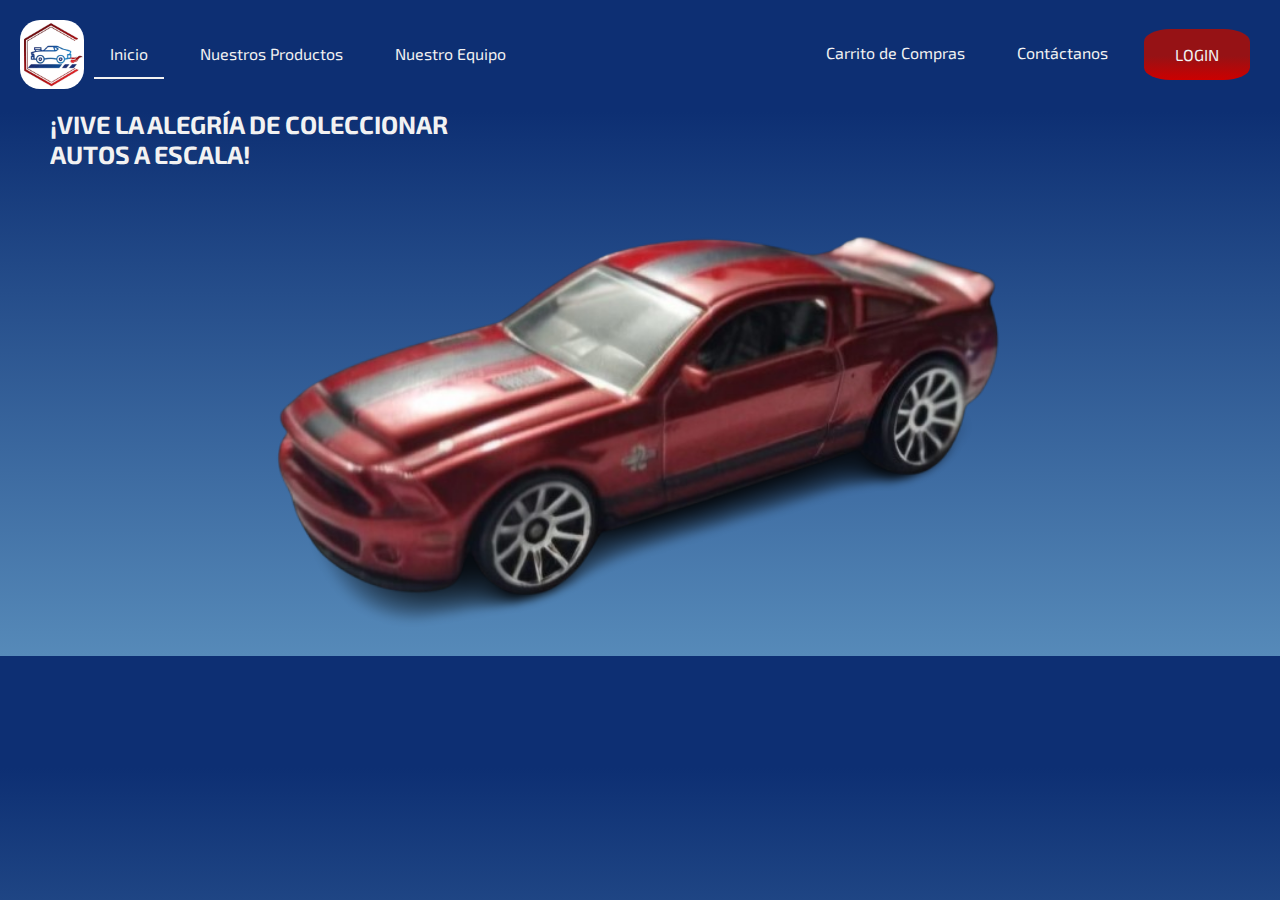
==== index.html @ e889dbc6 "[NUEVO] Inicio de creación Landing page" ====
<!DOCTYPE html>
<html lang="en">

<head>
    <meta charset="UTF-8">
    <meta name="viewport" content="width=device-width, initial-scale=1.0">

    <!-- hoja de estilos pagina principal -->

    <link rel="stylesheet" href="/styles/index.css">

    <!-- Fuente Exo 2 de Google -->

    <link rel="preconnect" href="https://fonts.googleapis.com">
    <link rel="preconnect" href="https://fonts.gstatic.com" crossorigin>
    <link href="https://fonts.googleapis.com/css2?family=Exo+2:ital,wght@0,100..900;1,100..900&display=swap"
        rel="stylesheet">





    <title> Die Cast Market </title>
</head>

<body>
    <!-- menú de navegacion -->
    <header>
        <nav class="menuNav">
            <section class="logo-menu-container">
                <img class="logo-container" src="/assets/logoMarket1.jpeg" alt="Logo Die Cast Market">
                <ul class="menu1">
                    <li class="btninicio"><a href="#">Inicio</a></li>
                    <li><a href="#">Nuestros Productos</a></li>
                    <li><a href="#">Nuestro Equipo</a></li>
                </ul>
            </section>

            <ul class="menu2">
                <li><a href="#">Carrito de Compras</a></li>
                <li><a href="#">Contáctanos</a></li>
                <li class="btnlogin"><a href="#"> LOGIN </a></li>
            </ul>
        </nav>

    </header>

    <!-- contenido principal -->

    <main>
        <section class="imagen_principal">
            <h2> ¡VIVE LA ALEGRÍA DE COLECCIONAR AUTOS A ESCALA! </h2>
            <figure class="contenedor_imagen1">
                <img class="imagenprincipal" src="/assets/mainimg.png" alt="Main Image From the market: HW Car">
            </figure>
        </section>
    </main>
</body>

</html>
---- styles/index.css ----
/* Familia de la fuente de google */
@import url("https://fonts.googleapis.com/css2?family=Exo+2:ital,wght@0,100..900;1,100..900&display=swap");



/* Variables */

:root {
    --primaryColor: #0D2F73;
    --secondaryColor: #568AB9;
    --tertiaryColor: #961215;
    --quaternaryColor: #cc0000;
    --backgroundColor: #F2F2F2;
    --textColor: #0D2F73;
    --tipography: "Exo 2", sans-serif;
}

body {
    background-image: linear-gradient(180deg, rgba(13, 47, 115, 1) 17%, rgba(86, 138, 185, 1) 100%);
}

* {
    margin: 0;
    padding: 0;
    overflow: hidden;

}

/* Menú de Navegación */
.menuNav {
    background-color: #f2f2f200;
    display: flex;
    justify-content: space-between;
    align-items: center;
    gap: 30px;
    padding: 20px;
    font-family: var(--tipography);
    font-size: 16px;

}


.logo-container {
    width: 5vw;
    height: auto;
    border-radius: 20px;
}

.menu1,
.menu2 {
    display: flex;
    list-style: none;
    padding: 0;
    margin: 0;
}

.menu1 li,
.menu2 li {
    margin: 0 10px;
}

.logo-menu-container {
    display: flex;
    align-items: center;
}

nav a {
    display: block;
    color: var(--backgroundColor);
    text-align: center;
    padding: 14px 16px;
    text-decoration: none;
}
.btninicio {
    border-bottom: 2px solid var(--backgroundColor);
}

.btnlogin {
    background: linear-gradient(180deg, rgba(150,18,21,1) 53%, rgba(204,0,0,1) 100%);
    border-radius: 25%;
    padding: 2px 15px;
}

nav a:hover {
    border-bottom: 2px solid var(--backgroundColor);
}

.btnlogin:hover {
    background: linear-gradient(180deg, rgba(86,138,185,1) 53%, rgba(242,242,242,1) 100%)
}

/* PRIMER PÁRRAFO */
.imagen_principal h2 {
    font-family: var(--tipography);
    font-size: 25px;
    color: var(--backgroundColor);
    width: 35%;
    margin-left: 50px;
}

/* Imagen Principal */

.contenedor_imagen1 {
    display: flex;
    justify-content: center;
    align-items: center;
}

.imagenprincipal {
    width: 60vw;
}
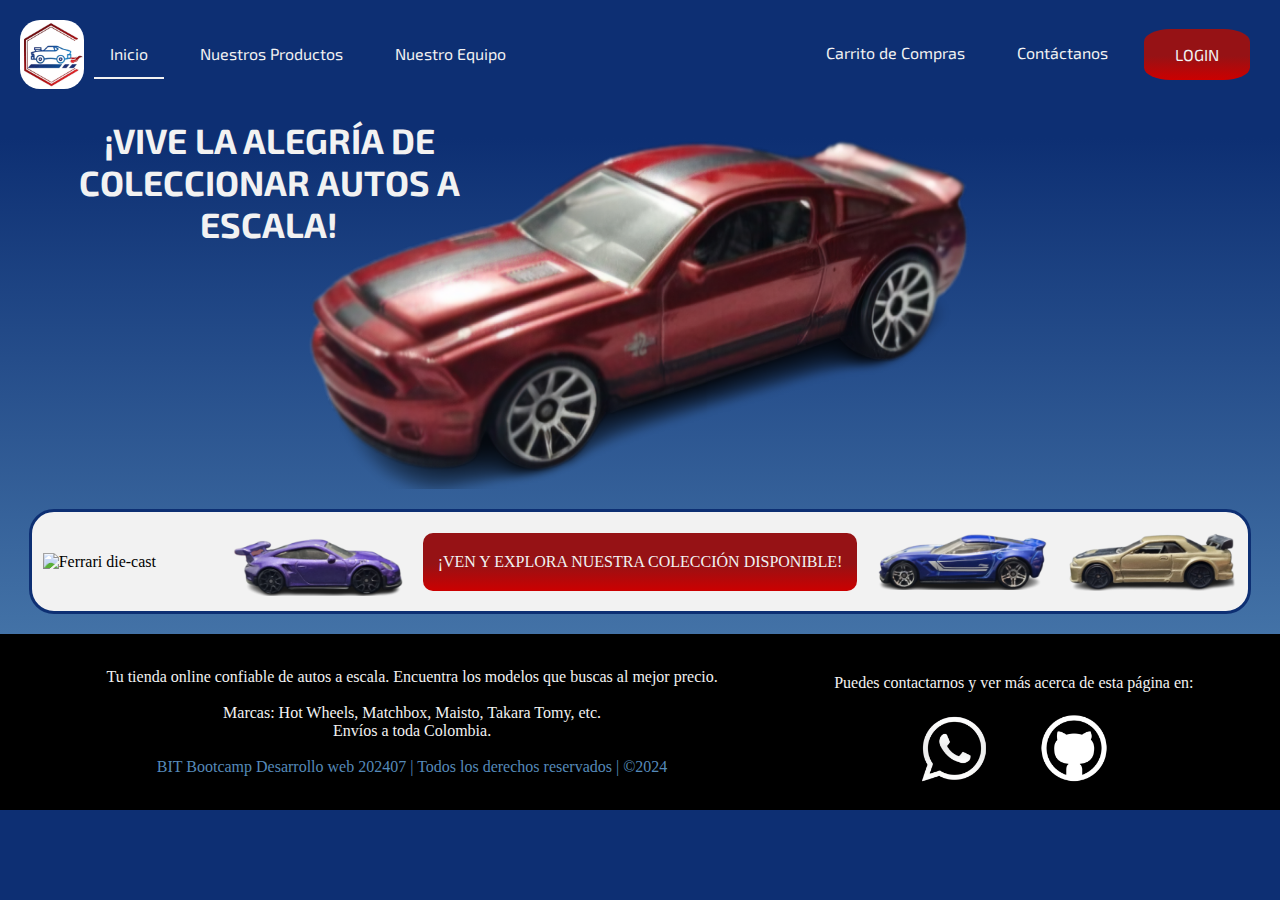
==== commit c7686b32: "[Actualización] Landing Page con todo lo visual" ====
--- a/index.html
+++ b/index.html
@@ -16,6 +16,8 @@
     <link href="https://fonts.googleapis.com/css2?family=Exo+2:ital,wght@0,100..900;1,100..900&display=swap"
         rel="stylesheet">
 
+    <!-- Fav Icon -->
+    <link rel="shortcut icon" href="/assets/logoMarket1.jpeg" type="image/x-icon">
 
 
 
@@ -30,16 +32,16 @@
             <section class="logo-menu-container">
                 <img class="logo-container" src="/assets/logoMarket1.jpeg" alt="Logo Die Cast Market">
                 <ul class="menu1">
-                    <li class="btninicio"><a href="#">Inicio</a></li>
-                    <li><a href="#">Nuestros Productos</a></li>
-                    <li><a href="#">Nuestro Equipo</a></li>
+                    <li class="btninicio"><a href="/index.html">Inicio</a></li>
+                    <li><a href="/pages/productos.html">Nuestros Productos</a></li>
+                    <li><a href="/pages/nuestroEquipo.html">Nuestro Equipo</a></li>
                 </ul>
             </section>
 
             <ul class="menu2">
                 <li><a href="#">Carrito de Compras</a></li>
-                <li><a href="#">Contáctanos</a></li>
-                <li class="btnlogin"><a href="#"> LOGIN </a></li>
+                <li><a href="/pages/contactanos.html">Contáctanos</a></li>
+                <li class="btnlogin"><a href="/pages/login.html"> LOGIN </a></li>
             </ul>
         </nav>
 
@@ -54,7 +56,41 @@
                 <img class="imagenprincipal" src="/assets/mainimg.png" alt="Main Image From the market: HW Car">
             </figure>
         </section>
+        <section class="contenedor3">
+            <figure class="car_container">
+                <img class="autosbox" src="/assets/ferraripng.png" alt="Ferrari die-cast">
+                <img class="autosbox" src="/assets/porschepng.png" alt="Porsche die-cast">
+                <a class="btnexplorar" href="#"> ¡VEN Y EXPLORA NUESTRA COLECCIÓN DISPONIBLE!</a>
+                <img class="autosbox" src="/assets/corvette.png" alt="Chevrolet Corvette die-cast"></li>
+                <img class="autosbox" src="/assets/skylinepng.png" alt="Nissan Skyline die-cast">
+            </figure>
+        </section>
     </main>
+    <footer>
+        <section class="pie-de-pagina">
+            <article class="descripcion-foot">
+                <p> Tu tienda online confiable de autos a escala. Encuentra los modelos que buscas al mejor precio.</p>
+                <br>
+                <p> Marcas: Hot Wheels, Matchbox, Maisto, Takara Tomy, etc.
+                    <br>
+                    Envíos a toda Colombia.  </p>
+                    <br>
+                <p style="color: #568AB9;"> BIT Bootcamp Desarrollo web 202407 | Todos los derechos reservados | ©2024 </p>
+            </article>
+
+            <!-- Enlaces a redes Sociales -->
+            <section class="contenedorFT2">
+                <p class="textoft2"> Puedes contactarnos y ver más acerca de esta página en: </p>
+                <figure class="logosContacto">
+                    <a target="_blank" href="https://api.whatsapp.com/send/?phone=573197390561&text&type=phone_number&app_absent=0"><img class="whatsApp-contacto"
+                            src="./assets/wp_png.png"></a>
+
+                    <a target="_blank" href="https://github.com/FabLog31/Die_Cast_Market_TF100"><img id="github"
+                            src="./assets/github_blanco.png"></a>
+                </figure>
+            </section>
+        </section>
+    </footer>
 </body>
 
 </html>--- a/styles/index.css
+++ b/styles/index.css
@@ -22,7 +22,7 @@
 * {
     margin: 0;
     padding: 0;
-    overflow: hidden;
+    overflow-x: hidden;
 
 }
 
@@ -71,12 +71,13 @@
     padding: 14px 16px;
     text-decoration: none;
 }
+
 .btninicio {
     border-bottom: 2px solid var(--backgroundColor);
 }
 
 .btnlogin {
-    background: linear-gradient(180deg, rgba(150,18,21,1) 53%, rgba(204,0,0,1) 100%);
+    background: linear-gradient(180deg, rgba(150, 18, 21, 1) 53%, rgba(204, 0, 0, 1) 100%);
     border-radius: 25%;
     padding: 2px 15px;
 }
@@ -86,16 +87,23 @@
 }
 
 .btnlogin:hover {
-    background: linear-gradient(180deg, rgba(86,138,185,1) 53%, rgba(242,242,242,1) 100%)
+    background: linear-gradient(180deg, rgba(86, 138, 185, 1) 53%, rgba(242, 242, 242, 1) 100%);
+    border: 2px solid var(--backgroundColor);
+
 }
 
 /* PRIMER PÁRRAFO */
+
 .imagen_principal h2 {
+    position: absolute;
     font-family: var(--tipography);
-    font-size: 25px;
+    text-align: center;
+    font-size: 35px;
     color: var(--backgroundColor);
     width: 35%;
-    margin-left: 50px;
+    margin-left: 45px;
+    padding-top: 10px;
+
 }
 
 /* Imagen Principal */
@@ -104,8 +112,103 @@
     display: flex;
     justify-content: center;
     align-items: center;
+    padding-top: 30px;
 }
 
 .imagenprincipal {
-    width: 60vw;
+    width: 52vw;
+}
+
+/* CUADRO INFERIOR CON LOS AUTOS Y EL BOTÓN */
+
+.contenedor3 {
+    display: flex;
+    justify-content: center;
+    align-items: center;
+}
+
+.car_container {
+    background-color: var(--backgroundColor);
+    border: 3px solid var(--primaryColor);
+    border-radius: 25px;
+    width: 95vw;
+    padding-top: 15px;
+    padding-bottom: 15px;
+    display: flex;
+    justify-content: center;
+    align-items: center;
+    gap: 20px;
+    margin: 20px 0;
+}
+
+
+.autosbox {
+    width: 170px;
+    height: auto;
+}
+
+/* Estilos para el botón */
+.btnexplorar {
+    background: linear-gradient(180deg, rgba(150, 18, 21, 1) 53%, rgba(204, 0, 0, 1) 100%);
+    color: var(--backgroundColor);
+    border-radius: 25%;
+    padding: 20px 15px;
+    text-align: center;
+    font-size: 16px;
+    text-decoration: none;
+    border-radius: 10px;
+    cursor: pointer;
+
+}
+
+/* Hover effect para el botón */
+.btnexplorar:hover {
+    background: linear-gradient(180deg, rgba(13, 47, 115, 1) 53%, rgba(86, 138, 185, 1) 100%);
+    color: var(--backgroundColor);
+    border: 2px solid var(--primaryColor);
+}
+
+/* Pie de Página */
+
+.pie-de-pagina {
+    position: relative;
+    left: 0;
+    bottom: 0;
+    width: 100vw;
+    height: auto;
+    background-color: #000000;
+    display: flex;
+    justify-content: space-evenly;
+    align-items: center;
+    padding: 20px;
+    gap: 10px;
+}
+
+.descripcion-foot {
+    color: var(--backgroundColor);
+    text-align: center;
+    font-size: 16px;
+}
+
+.contenedorFT2 {
+    display: flex;
+    flex-direction: column;
+    justify-content: center;
+    align-items: center;
+}
+
+.textoft2 {
+    color: var(--backgroundColor);
+    margin: 20px;
+}
+
+.logosContacto {
+    display: flex;
+    justify-content: center;
+    align-items: center;
+    gap: 50px;
+}
+
+.logosContacto img {
+    width: 70px;
 }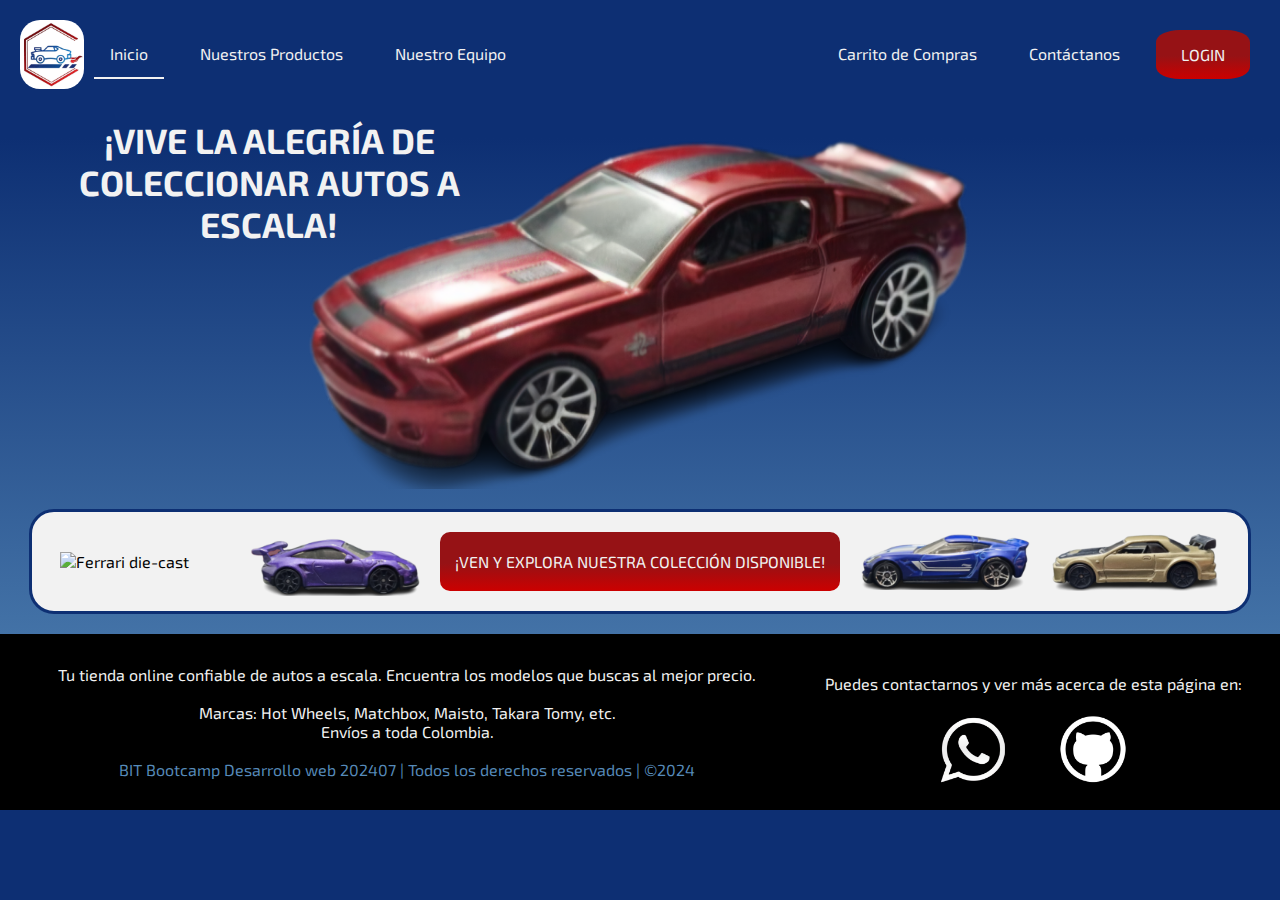
==== commit f178e001: "[Actualización] Avance páginas de die-cast" ====
--- a/index.html
+++ b/index.html
@@ -22,7 +22,7 @@
 
 
 
-    <title> Die Cast Market </title>
+    <title> Die Cast Market | Nuestros Productos </title>
 </head>
 
 <body>
@@ -41,7 +41,7 @@
             <ul class="menu2">
                 <li><a href="#">Carrito de Compras</a></li>
                 <li><a href="/pages/contactanos.html">Contáctanos</a></li>
-                <li class="btnlogin"><a href="/pages/login.html"> LOGIN </a></li>
+                <li><a class="btnlogin" href="/pages/login.html"> LOGIN </a></li>
             </ul>
         </nav>
 
@@ -60,7 +60,7 @@
             <figure class="car_container">
                 <img class="autosbox" src="/assets/ferraripng.png" alt="Ferrari die-cast">
                 <img class="autosbox" src="/assets/porschepng.png" alt="Porsche die-cast">
-                <a class="btnexplorar" href="#"> ¡VEN Y EXPLORA NUESTRA COLECCIÓN DISPONIBLE!</a>
+                <a class="btnexplorar" href="/pages/productos.html"> ¡VEN Y EXPLORA NUESTRA COLECCIÓN DISPONIBLE!</a>
                 <img class="autosbox" src="/assets/corvette.png" alt="Chevrolet Corvette die-cast"></li>
                 <img class="autosbox" src="/assets/skylinepng.png" alt="Nissan Skyline die-cast">
             </figure>
@@ -73,17 +73,20 @@
                 <br>
                 <p> Marcas: Hot Wheels, Matchbox, Maisto, Takara Tomy, etc.
                     <br>
-                    Envíos a toda Colombia.  </p>
-                    <br>
-                <p style="color: #568AB9;"> BIT Bootcamp Desarrollo web 202407 | Todos los derechos reservados | ©2024 </p>
+                    Envíos a toda Colombia.
+                </p>
+                <br>
+                <p style="color: #568AB9;"> BIT Bootcamp Desarrollo web 202407 | Todos los derechos reservados | ©2024
+                </p>
             </article>
 
             <!-- Enlaces a redes Sociales -->
             <section class="contenedorFT2">
                 <p class="textoft2"> Puedes contactarnos y ver más acerca de esta página en: </p>
                 <figure class="logosContacto">
-                    <a target="_blank" href="https://api.whatsapp.com/send/?phone=573197390561&text&type=phone_number&app_absent=0"><img class="whatsApp-contacto"
-                            src="./assets/wp_png.png"></a>
+                    <a target="_blank"
+                        href="https://api.whatsapp.com/send/?phone=573197390561&text&type=phone_number&app_absent=0"><img
+                            class="whatsApp-contacto" src="./assets/wp_png.png"></a>
 
                     <a target="_blank" href="https://github.com/FabLog31/Die_Cast_Market_TF100"><img id="github"
                             src="./assets/github_blanco.png"></a>
--- a/styles/index.css
+++ b/styles/index.css
@@ -17,6 +17,7 @@
 
 body {
     background-image: linear-gradient(180deg, rgba(13, 47, 115, 1) 17%, rgba(86, 138, 185, 1) 100%);
+    font-family: var(--tipography);
 }
 
 * {
@@ -79,7 +80,7 @@
 .btnlogin {
     background: linear-gradient(180deg, rgba(150, 18, 21, 1) 53%, rgba(204, 0, 0, 1) 100%);
     border-radius: 25%;
-    padding: 2px 15px;
+    padding: 15px 25px;
 }
 
 nav a:hover {
@@ -96,14 +97,12 @@
 
 .imagen_principal h2 {
     position: absolute;
-    font-family: var(--tipography);
     text-align: center;
     font-size: 35px;
     color: var(--backgroundColor);
     width: 35%;
     margin-left: 45px;
     padding-top: 10px;
-
 }
 
 /* Imagen Principal */
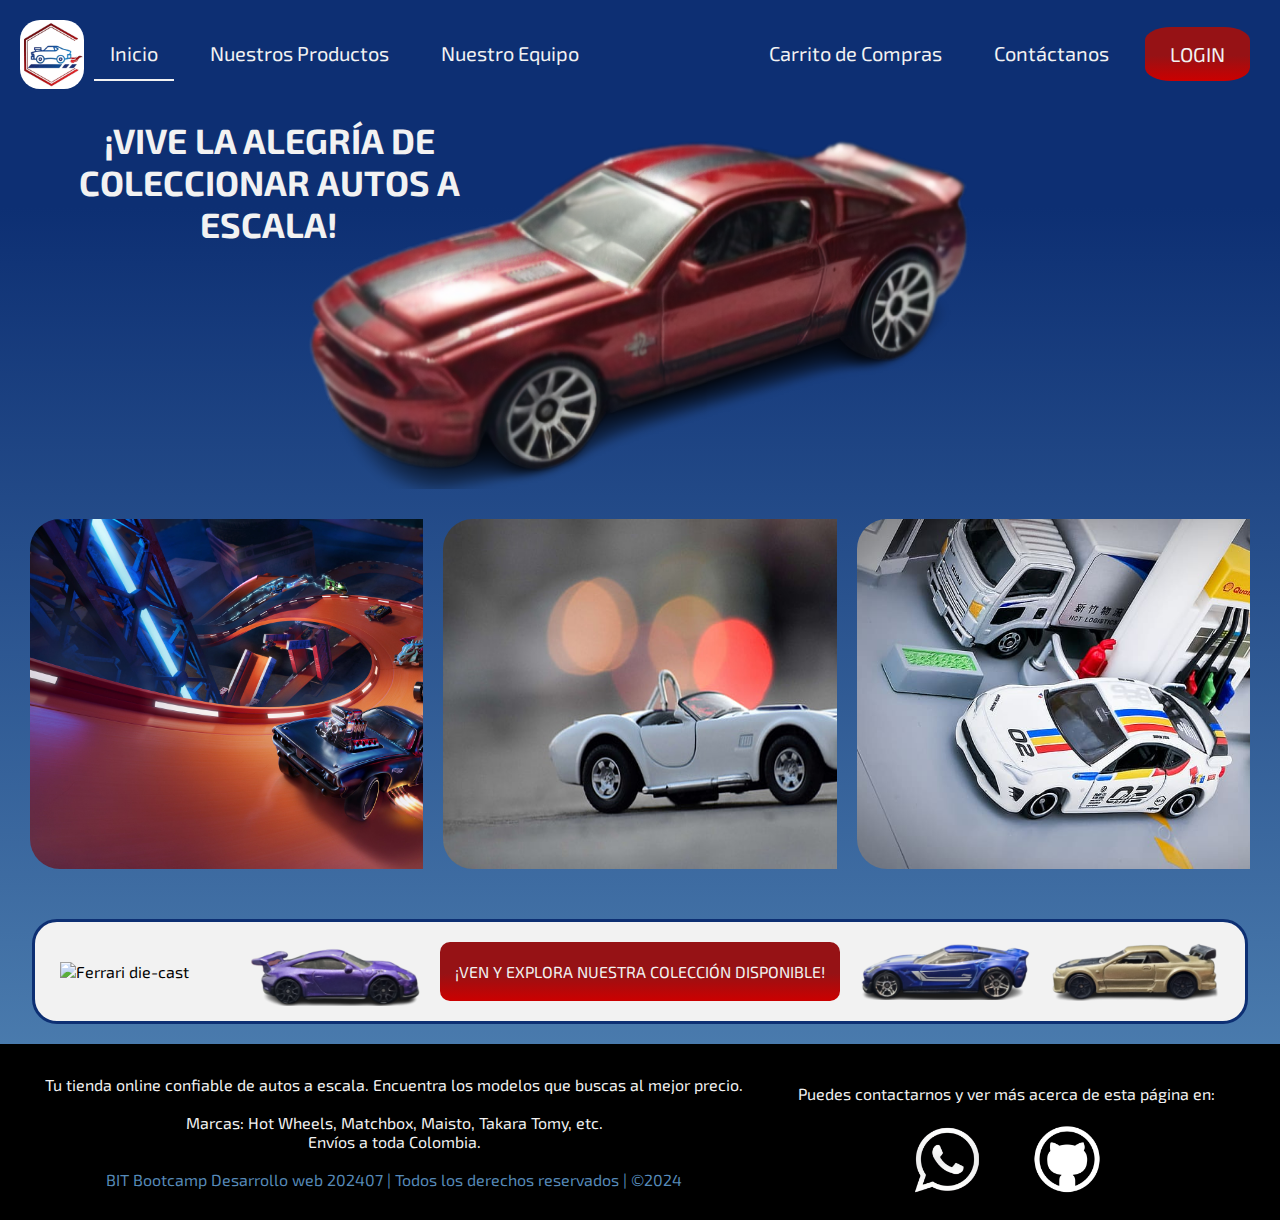
==== commit 9c613e0a: "[ACTUALIZACIÓN] Casi terminación de la página de productos y adición descripciones en la landing pag" ====
--- a/index.html
+++ b/index.html
@@ -56,6 +56,54 @@
                 <img class="imagenprincipal" src="/assets/mainimg.png" alt="Main Image From the market: HW Car">
             </figure>
         </section>
+
+         <!-- Cajas con descripciones -->
+
+         <section class="cajasHover">
+            <div class="contDescripcion">
+                <figure class="box">
+                    <img src="/assets/hw1.jpg" alt="Primer cuadro de descipción con imagen de hot Wheels">
+                    <article class="capa1">
+                        <h4> TU COLECCIÓN, NUESTRA PASIÓN </h4>
+
+                        <P> En Die-Cast Market, somos fanáticos de los autos a escala. Descubre una amplia variedad de
+                            modelos, desde clásicos atemporales hasta últimos lanzamientos. ¡Amplía tu colección y
+                            revive la emoción de la conducción! </P>
+
+                    </article>
+                </figure>
+            </div>
+            <br>
+            <div class="contDescripcion">
+                <figure class="box">
+                    <img src="/assets/shelby1.jpg" alt="Primer cuadro de descipción con imagen de hot Wheels">
+                    <article class="capa1">
+                        <h4> CALIDAD GARANTIZADA </h4>
+
+                        <P> Todos nuestros productos son seleccionados cuidadosamente para garantizar la máxima calidad
+                            y detalle. </P>
+
+                    </article>
+                </figure>
+            </div>
+            <br>
+            <div class="contDescripcion">
+                <figure class="box">
+                    <img src="/assets/tt1.jpg" alt="Primer cuadro de descipción con imagen de hot Wheels">
+                    <article class="capa1">
+                        <h4> TU TIENDA DE CONFIANZA PARA COLECCIONISTAS </h4>
+
+                        <P> En Die-Cast Market encontrarás todo lo que necesitas para comenzar y mantener tu colección.
+                            Descubre la mejor selección de autos a escala y disfruta de una experiencia de compra única.
+                        </P>
+
+                    </article>
+                </figure>
+            </div>
+        </section>
+
+        <!-- Contenedor de los autos y el botón -->
+
         <section class="contenedor3">
             <figure class="car_container">
                 <img class="autosbox" src="/assets/ferraripng.png" alt="Ferrari die-cast">
@@ -65,7 +113,10 @@
                 <img class="autosbox" src="/assets/skylinepng.png" alt="Nissan Skyline die-cast">
             </figure>
         </section>
+
     </main>
+
+    <!-- Pie de Página -->
     <footer>
         <section class="pie-de-pagina">
             <article class="descripcion-foot">
--- a/styles/index.css
+++ b/styles/index.css
@@ -24,6 +24,7 @@
     margin: 0;
     padding: 0;
     overflow-x: hidden;
+    box-sizing: border-box;
 
 }
 
@@ -36,7 +37,7 @@
     gap: 30px;
     padding: 20px;
     font-family: var(--tipography);
-    font-size: 16px;
+    font-size: 20px;
 
 }
 
@@ -160,12 +161,88 @@
 
 }
 
-/* Hover effect para el botón */
 .btnexplorar:hover {
     background: linear-gradient(180deg, rgba(13, 47, 115, 1) 53%, rgba(86, 138, 185, 1) 100%);
     color: var(--backgroundColor);
     border: 2px solid var(--primaryColor);
 }
+
+/* CAJAS DE HOVER */ 
+
+
+.cajasHover {
+    margin: 30px;
+    display: flex;
+    justify-content: center;
+    align-items: center;
+    gap:10px
+    
+}
+
+.contDescripción {
+    width: 100vw;
+    height: 100vh;
+    display: flex;
+    justify-content: center;
+    align-items: center;
+
+}
+
+.contDescripcion .box {
+    position: relative;
+    width: 570px;
+    height: 350px;
+    overflow: hidden;
+    border-radius: 30px;
+    cursor: pointer;
+}
+
+.contDescripcion .box img {
+    width: 100%;
+    height: 100%;
+    transition: all 500ms ease-out;
+}
+
+.contDescripcion .box .capa1 {
+    position: absolute;
+    top: 0;
+    width: 100%;
+    height: 100%;
+    background: #f2f2f2d2;
+    border-radius: 10px;
+    transition: all 500ms ease-out;
+    opacity: 0;
+    visibility: hidden;
+    text-align: center;
+}
+
+.contDescripcion .box:hover > .capa1 {
+    opacity: 1;
+    visibility: visible;
+}
+.contDescripcion .box:hover:hover > .capa1 h4 {
+    margin-top: 70px;
+    margin-bottom: 15px;
+}
+
+.contDescripcion .box .capa1 h4{
+    color: var(--tertiaryColor);
+    font-size: 25px;
+    font-weight: 400px;
+    margin-bottom: 120px;
+    transition: all 500ms ease-out;
+    margin-top: 50px;
+}
+
+.contDescripcion .box .capa1 p {
+    color: var(--primaryColor);
+    font-size: 17px;
+    line-height: 1.5;
+    width: 100%;
+    max-width: 320px;
+    margin: auto;
+}
+
 
 /* Pie de Página */
 
@@ -210,4 +287,212 @@
 
 .logosContacto img {
     width: 70px;
+}
+
+@media screen and (min-width: 768px) and (max-width: 1024px) {
+    body {
+        background-image: linear-gradient(180deg, rgba(13, 47, 115, 1) 17%, rgba(86, 138, 185, 1) 100%);
+        font-family: var(--tipography);
+
+    }
+
+    * {
+        margin: 0;
+        padding: 0;
+        overflow-x: hidden;
+
+    }
+
+    /* Menú de Navegación */
+    .menuNav {
+        background-color: #f2f2f200;
+        display: flex;
+        justify-content: space-between;
+        align-items: center;
+        gap: 30px;
+        padding: 20px;
+        font-family: var(--tipography);
+        font-size: 16px;
+
+    }
+
+
+    .logo-container {
+        width: 5vw;
+        height: auto;
+        border-radius: 20px;
+    }
+
+    .menu1,
+    .menu2 {
+        display: flex;
+        list-style: none;
+        padding: 0;
+        margin: 0;
+    }
+
+    .menu1 li,
+    .menu2 li {
+        margin: 0 10px;
+    }
+
+    .logo-menu-container {
+        display: flex;
+        align-items: center;
+    }
+
+    nav a {
+        display: block;
+        color: var(--backgroundColor);
+        text-align: center;
+        padding: 14px 16px;
+        text-decoration: none;
+    }
+
+    .btninicio {
+        border-bottom: 2px solid var(--backgroundColor);
+    }
+
+    .btnlogin {
+        background: linear-gradient(180deg, rgba(150, 18, 21, 1) 53%, rgba(204, 0, 0, 1) 100%);
+        border-radius: 25%;
+        padding: 15px 25px;
+    }
+
+    nav a:hover {
+        border-bottom: 2px solid var(--backgroundColor);
+    }
+
+    .btnlogin:hover {
+        background: linear-gradient(180deg, rgba(86, 138, 185, 1) 53%, rgba(242, 242, 242, 1) 100%);
+        border: 2px solid var(--backgroundColor);
+
+    }
+
+    /* PRIMER PÁRRAFO */
+    .imagen_principal {
+        display: flex;
+        flex-direction: column;
+        justify-content: center;
+        align-items: center;
+
+    }
+
+    .imagen_principal h2 {
+        position: unset;
+        text-align: center;
+        font-size: 35px;
+        color: var(--backgroundColor);
+        width: 35%;
+        margin-left: 45px;
+        padding-top: 10px;
+    }
+
+    /* Imagen Principal */
+
+    .contenedor_imagen1 {
+        display: flex;
+        justify-content: center;
+        align-items: center;
+        padding-top: 30px;
+    }
+
+    .imagenprincipal {
+        width: 70vw;
+    }
+
+    /* CUADRO INFERIOR CON LOS AUTOS Y EL BOTÓN */
+
+    .contenedor3 {
+        display: flex;
+        justify-content: center;
+        align-items: center;
+    }
+
+    .car_container {
+        background-color: var(--backgroundColor);
+        border: 3px solid var(--primaryColor);
+        border-radius: 25px;
+        width: 95vw;
+        padding-top: 15px;
+        padding-bottom: 15px;
+        display: flex;
+
+        justify-content: center;
+        align-items: center;
+        gap: 20px;
+        margin: 20px 0;
+    }
+
+
+    .autosbox {
+        width: 170px;
+        height: auto;
+    }
+
+    /* Estilos para el botón */
+    .btnexplorar {
+        background: linear-gradient(180deg, rgba(150, 18, 21, 1) 53%, rgba(204, 0, 0, 1) 100%);
+        color: var(--backgroundColor);
+        border-radius: 25%;
+        padding: 20px 15px;
+        text-align: center;
+        font-size: 16px;
+        text-decoration: none;
+        border-radius: 10px;
+        cursor: pointer;
+
+    }
+
+    /* Hover effect para el botón */
+    .btnexplorar:hover {
+        background: linear-gradient(180deg, rgba(13, 47, 115, 1) 53%, rgba(86, 138, 185, 1) 100%);
+        color: var(--backgroundColor);
+        border: 2px solid var(--primaryColor);
+    }
+
+    /* Pie de Página */
+
+    .pie-de-pagina {
+        position: relative;
+        left: 0;
+        bottom: 0;
+        width: 100vw;
+        height: auto;
+        background-color: #000000;
+        display: flex;
+        justify-content: space-evenly;
+        align-items: center;
+        padding: 20px;
+        gap: 10px;
+    }
+
+    .descripcion-foot {
+        color: var(--backgroundColor);
+        text-align: center;
+        font-size: 16px;
+    }
+
+    .contenedorFT2 {
+        display: flex;
+        flex-direction: column;
+        justify-content: center;
+        align-items: center;
+    }
+
+    .textoft2 {
+        color: var(--backgroundColor);
+        margin: 20px;
+    }
+
+    .logosContacto {
+        display: flex;
+        justify-content: center;
+        align-items: center;
+        gap: 50px;
+    }
+
+    .logosContacto img {
+        width: 70px;
+    }
 }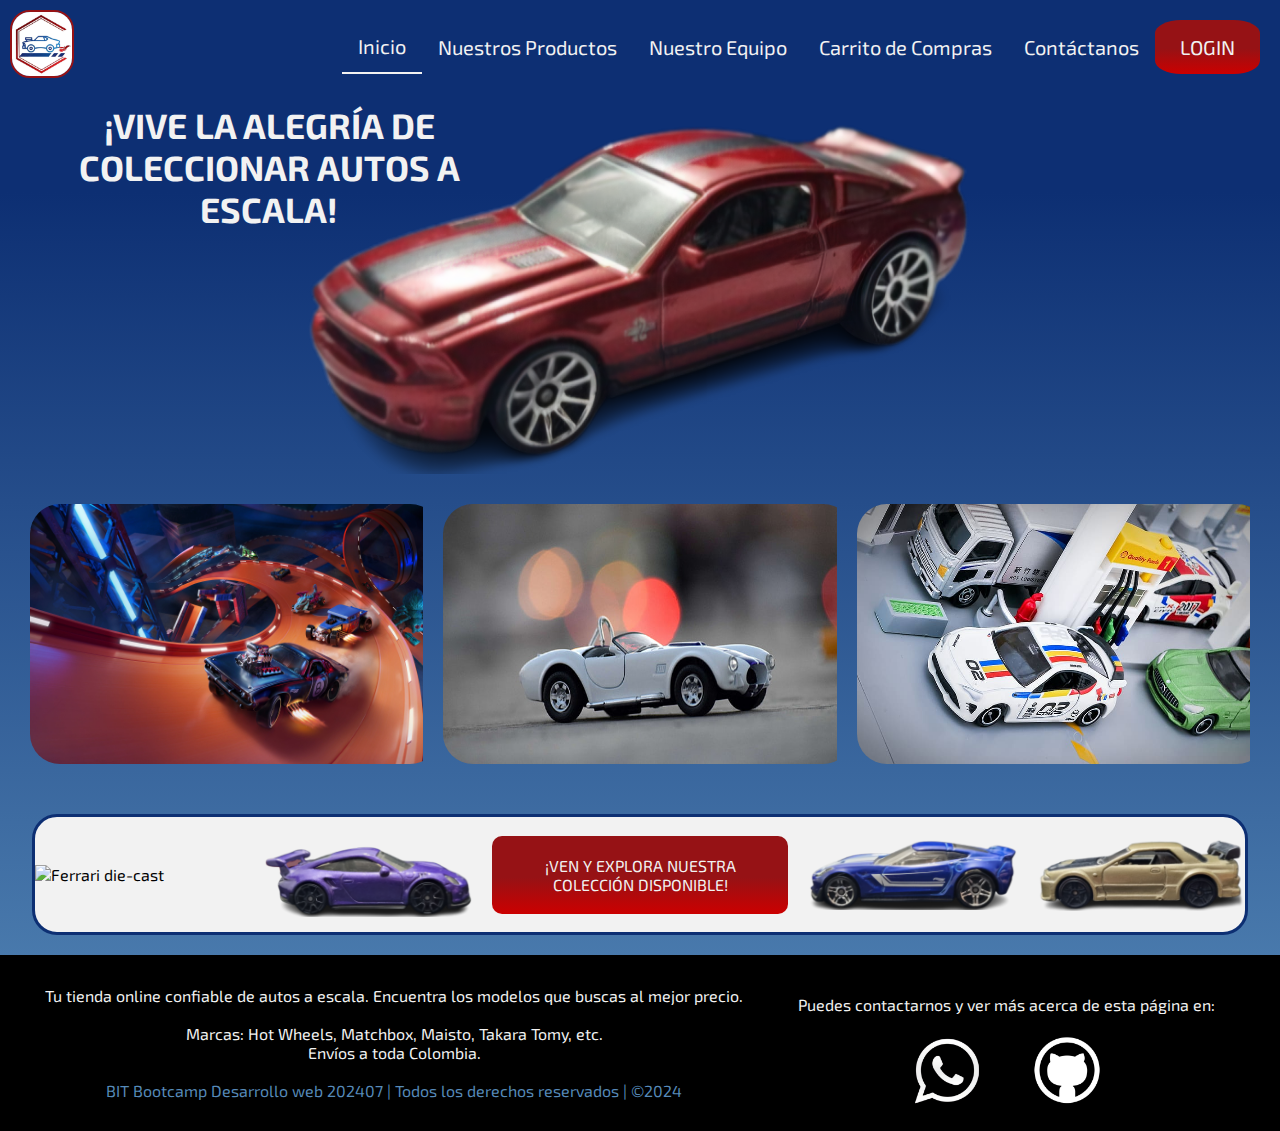
==== commit a38b5b44: "[Actualización] Pagina al 85% de terminación" ====
--- a/index.html
+++ b/index.html
@@ -22,27 +22,22 @@
 
 
 
-    <title> Die Cast Market | Nuestros Productos </title>
+    <title> Die-Cast Market | Landing Page </title>
 </head>
 
 <body>
     <!-- menú de navegacion -->
     <header>
+        <label for="check-Menu" class="menu-toggle"><img class="logo-container" src="/assets/logoMarket1.jpeg"
+                alt="Logo Die Cast Market"></label>
+        <input type="checkbox" id="check-Menu" />
         <nav class="menuNav">
-            <section class="logo-menu-container">
-                <img class="logo-container" src="/assets/logoMarket1.jpeg" alt="Logo Die Cast Market">
-                <ul class="menu1">
-                    <li class="btninicio"><a href="/index.html">Inicio</a></li>
-                    <li><a href="/pages/productos.html">Nuestros Productos</a></li>
-                    <li><a href="/pages/nuestroEquipo.html">Nuestro Equipo</a></li>
-                </ul>
-            </section>
-
-            <ul class="menu2">
-                <li><a href="#">Carrito de Compras</a></li>
-                <li><a href="/pages/contactanos.html">Contáctanos</a></li>
-                <li><a class="btnlogin" href="/pages/login.html"> LOGIN </a></li>
-            </ul>
+            <a class="btnInicio" href="/index.html">Inicio</a>
+            <a href="/pages/productos.html">Nuestros Productos</a>
+            <a href="/pages/nuestroEquipo.html">Nuestro Equipo</a>
+            <a href="/pages/carrito.html">Carrito de Compras</a>
+            <a href="/pages/contactanos.html">Contáctanos</a>
+            <a class="btnlogin" href="/pages/login.html"> LOGIN </a>
         </nav>
 
     </header>
@@ -57,9 +52,9 @@
             </figure>
         </section>
 
-         <!-- Cajas con descripciones -->
+        <!-- Cajas con descripciones -->
 
-         <section class="cajasHover">
+        <section class="cajasHover">
             <div class="contDescripcion">
                 <figure class="box">
                     <img src="/assets/hw1.jpg" alt="Primer cuadro de descipción con imagen de hot Wheels">
--- a/styles/index.css
+++ b/styles/index.css
@@ -29,42 +29,41 @@
 }
 
 /* Menú de Navegación */
+
+
+header {
+    display: flex;
+    justify-content: space-between;
+
+}
+
 .menuNav {
     background-color: #f2f2f200;
     display: flex;
-    justify-content: space-between;
-    align-items: center;
-    gap: 30px;
+    flex-wrap: wrap;
+    align-items: center;
     padding: 20px;
     font-family: var(--tipography);
     font-size: 20px;
-
-}
-
+}
+
+input {
+    position: absolute;
+    left: -9999px;
+}
+
+.menu-toggle {
+    cursor: pointer;
+}
 
 .logo-container {
     width: 5vw;
     height: auto;
     border-radius: 20px;
-}
-
-.menu1,
-.menu2 {
-    display: flex;
-    list-style: none;
-    padding: 0;
-    margin: 0;
-}
-
-.menu1 li,
-.menu2 li {
-    margin: 0 10px;
-}
-
-.logo-menu-container {
-    display: flex;
-    align-items: center;
-}
+    border: 2px solid var(--tertiaryColor);
+    margin: 10px;
+}
+
 
 nav a {
     display: block;
@@ -74,12 +73,13 @@
     text-decoration: none;
 }
 
-.btninicio {
+.btnInicio {
     border-bottom: 2px solid var(--backgroundColor);
 }
 
 .btnlogin {
     background: linear-gradient(180deg, rgba(150, 18, 21, 1) 53%, rgba(204, 0, 0, 1) 100%);
+    color: var(--backgroundColor);
     border-radius: 25%;
     padding: 15px 25px;
 }
@@ -92,6 +92,21 @@
     background: linear-gradient(180deg, rgba(86, 138, 185, 1) 53%, rgba(242, 242, 242, 1) 100%);
     border: 2px solid var(--backgroundColor);
 
+}
+
+/* Menú hamburguesa */
+
+
+header input:not(:checked)+nav {
+    transform: translateY(0px);
+    transition: all 1000ms ease-in-out;
+}
+
+header input:checked+nav {
+    gap: 5px;
+    padding: 5px;
+    transform: translateY(-200%);
+    transition: all 1000ms ease-in-out;
 }
 
 /* PRIMER PÁRRAFO */
@@ -119,55 +134,7 @@
     width: 52vw;
 }
 
-/* CUADRO INFERIOR CON LOS AUTOS Y EL BOTÓN */
-
-.contenedor3 {
-    display: flex;
-    justify-content: center;
-    align-items: center;
-}
-
-.car_container {
-    background-color: var(--backgroundColor);
-    border: 3px solid var(--primaryColor);
-    border-radius: 25px;
-    width: 95vw;
-    padding-top: 15px;
-    padding-bottom: 15px;
-    display: flex;
-    justify-content: center;
-    align-items: center;
-    gap: 20px;
-    margin: 20px 0;
-}
-
-
-.autosbox {
-    width: 170px;
-    height: auto;
-}
-
-/* Estilos para el botón */
-.btnexplorar {
-    background: linear-gradient(180deg, rgba(150, 18, 21, 1) 53%, rgba(204, 0, 0, 1) 100%);
-    color: var(--backgroundColor);
-    border-radius: 25%;
-    padding: 20px 15px;
-    text-align: center;
-    font-size: 16px;
-    text-decoration: none;
-    border-radius: 10px;
-    cursor: pointer;
-
-}
-
-.btnexplorar:hover {
-    background: linear-gradient(180deg, rgba(13, 47, 115, 1) 53%, rgba(86, 138, 185, 1) 100%);
-    color: var(--backgroundColor);
-    border: 2px solid var(--primaryColor);
-}
-
-/* CAJAS DE HOVER */ 
+/* CAJAS DE HOVER Y DESCRIPCIÓN DE DIE-CAST MARKET */
 
 
 .cajasHover {
@@ -175,8 +142,7 @@
     display: flex;
     justify-content: center;
     align-items: center;
-    gap:10px
-    
+    gap: 10px
 }
 
 .contDescripción {
@@ -190,8 +156,8 @@
 
 .contDescripcion .box {
     position: relative;
-    width: 570px;
-    height: 350px;
+    width: 410px;
+    height: 260px;
     overflow: hidden;
     border-radius: 30px;
     cursor: pointer;
@@ -216,19 +182,21 @@
     text-align: center;
 }
 
-.contDescripcion .box:hover > .capa1 {
+.contDescripcion .box:hover>.capa1 {
     opacity: 1;
     visibility: visible;
 }
-.contDescripcion .box:hover:hover > .capa1 h4 {
-    margin-top: 70px;
+
+.contDescripcion .box:hover:hover>.capa1 h4 {
+    margin-top: 40px;
     margin-bottom: 15px;
-}
-
-.contDescripcion .box .capa1 h4{
+    padding-left: 10px;
+    margin-right: 10px;
+}
+
+.contDescripcion .box .capa1 h4 {
     color: var(--tertiaryColor);
-    font-size: 25px;
-    font-weight: 400px;
+    font-size: 22px;
     margin-bottom: 120px;
     transition: all 500ms ease-out;
     margin-top: 50px;
@@ -236,11 +204,61 @@
 
 .contDescripcion .box .capa1 p {
     color: var(--primaryColor);
-    font-size: 17px;
+    font-size: 16px;
     line-height: 1.5;
-    width: 100%;
-    max-width: 320px;
+    width: 90%;
+    max-width: 280px;
     margin: auto;
+}
+
+
+
+/* CUADRO INFERIOR CON LOS AUTOS Y EL BOTÓN */
+
+.contenedor3 {
+    display: flex;
+    justify-content: center;
+    align-items: center;
+}
+
+.car_container {
+    background-color: var(--backgroundColor);
+    border: 3px solid var(--primaryColor);
+    border-radius: 25px;
+    width: 95vw;
+    padding-top: 15px;
+    padding-bottom: 15px;
+    display: flex;
+    justify-content: center;
+    align-items: center;
+    gap: 20px;
+    margin: 20px 0;
+}
+
+
+.autosbox {
+    width: 290px;
+    height: auto;
+}
+
+/* Estilos para el botón */
+.btnexplorar {
+    background: linear-gradient(180deg, rgba(150, 18, 21, 1) 53%, rgba(204, 0, 0, 1) 100%);
+    color: var(--backgroundColor);
+    border-radius: 25%;
+    padding: 20px 15px;
+    text-align: center;
+    font-size: 16px;
+    text-decoration: none;
+    border-radius: 10px;
+    cursor: pointer;
+
+}
+
+.btnexplorar:hover {
+    background: linear-gradient(180deg, rgba(13, 47, 115, 1) 53%, rgba(86, 138, 185, 1) 100%);
+    color: var(--backgroundColor);
+    border: 2px solid var(--primaryColor);
 }
 
 
@@ -289,6 +307,8 @@
     width: 70px;
 }
 
+/* Media queries para Tablet */
+
 @media screen and (min-width: 768px) and (max-width: 1024px) {
     body {
         background-image: linear-gradient(180deg, rgba(13, 47, 115, 1) 17%, rgba(86, 138, 185, 1) 100%);
@@ -296,95 +316,33 @@
 
     }
 
-    * {
-        margin: 0;
-        padding: 0;
-        overflow-x: hidden;
-
-    }
-
-    /* Menú de Navegación */
+    /* Menu de Navegación */
+
     .menuNav {
-        background-color: #f2f2f200;
-        display: flex;
-        justify-content: space-between;
-        align-items: center;
-        gap: 30px;
-        padding: 20px;
-        font-family: var(--tipography);
-        font-size: 16px;
-
-    }
-
+        gap: 3px;
+        font-size: 17px;
+    }
 
     .logo-container {
-        width: 5vw;
-        height: auto;
-        border-radius: 20px;
-    }
-
-    .menu1,
-    .menu2 {
-        display: flex;
-        list-style: none;
-        padding: 0;
-        margin: 0;
-    }
-
-    .menu1 li,
-    .menu2 li {
-        margin: 0 10px;
-    }
-
-    .logo-menu-container {
-        display: flex;
-        align-items: center;
-    }
-
-    nav a {
-        display: block;
-        color: var(--backgroundColor);
-        text-align: center;
-        padding: 14px 16px;
-        text-decoration: none;
-    }
-
-    .btninicio {
-        border-bottom: 2px solid var(--backgroundColor);
-    }
-
-    .btnlogin {
-        background: linear-gradient(180deg, rgba(150, 18, 21, 1) 53%, rgba(204, 0, 0, 1) 100%);
-        border-radius: 25%;
-        padding: 15px 25px;
-    }
-
-    nav a:hover {
-        border-bottom: 2px solid var(--backgroundColor);
-    }
-
-    .btnlogin:hover {
-        background: linear-gradient(180deg, rgba(86, 138, 185, 1) 53%, rgba(242, 242, 242, 1) 100%);
-        border: 2px solid var(--backgroundColor);
-
+        width: 8vw;
     }
 
     /* PRIMER PÁRRAFO */
+
     .imagen_principal {
         display: flex;
         flex-direction: column;
         justify-content: center;
         align-items: center;
-
     }
 
     .imagen_principal h2 {
         position: unset;
         text-align: center;
-        font-size: 35px;
+        font-size: 45px;
         color: var(--backgroundColor);
-        width: 35%;
-        margin-left: 45px;
+        width: 55%;
+        margin: 20px;
         padding-top: 10px;
     }
 
@@ -398,8 +356,85 @@
     }
 
     .imagenprincipal {
-        width: 70vw;
-    }
+        width: 80vw;
+    }
+
+    /* CAJAS DE HOVER Y DESCRIPCIÓN DE DIE-CAST MARKET */
+
+
+    .cajasHover {
+        margin: 30px;
+        display: flex;
+        justify-content: center;
+        align-items: center;
+        gap: 10px
+    }
+
+    .contDescripción {
+        width: 100vw;
+        height: 100vh;
+        display: flex;
+        justify-content: center;
+        align-items: center;
+
+    }
+
+    .contDescripcion .box {
+        position: relative;
+        width: 300px;
+        height: 180px;
+        overflow: hidden;
+        border-radius: 30px;
+        cursor: pointer;
+    }
+
+    .contDescripcion .box img {
+        width: 100%;
+        height: 100%;
+        transition: all 500ms ease-out;
+    }
+
+    .contDescripcion .box .capa1 {
+        position: absolute;
+        top: 0;
+        width: 100%;
+        height: 100%;
+        background: #f2f2f2d2;
+        border-radius: 10px;
+        transition: all 500ms ease-out;
+        opacity: 0;
+        visibility: hidden;
+        text-align: center;
+    }
+
+    .contDescripcion .box:hover>.capa1 {
+        opacity: 1;
+        visibility: visible;
+    }
+
+    .contDescripcion .box:hover:hover>.capa1 h4 {
+        margin-top: 50px;
+        margin-bottom: 15px;
+    }
+
+    .contDescripcion .box .capa1 h4 {
+        color: var(--tertiaryColor);
+        font-size: 15px;
+        font-weight: 400px;
+        margin-bottom: 120px;
+        transition: all 500ms ease-out;
+        margin-top: 50px;
+    }
+
+    .contDescripcion .box .capa1 p {
+        color: var(--primaryColor);
+        font-size: 10px;
+        line-height: 1.5;
+        width: 100%;
+        max-width: 320px;
+        margin: auto;
+    }
+
 
     /* CUADRO INFERIOR CON LOS AUTOS Y EL BOTÓN */
 
@@ -495,4 +530,249 @@
     .logosContacto img {
         width: 70px;
     }
+}
+
+/* Media queries para teléfonos celulares */
+
+@media screen and (max-width: 768px) {
+
+    body {
+        width: 100vw;
+        height: auto;
+        box-sizing: border-box;
+    }
+
+
+    .menuNav {
+        position: absolute;
+        display: flex;
+        flex-direction: column;
+        justify-content: center;
+        align-items: center;
+        width: 100vw;
+        height: 100%;
+        background-color: var(--secondaryColor);
+
+    }
+
+    nav a {
+        color: var(--primaryColor);
+    }
+
+    .btnInicio {
+        border-bottom: 2px solid var(--primaryColor);
+    }
+
+    nav a:hover {
+        border-bottom: 2px solid var(--primaryColor);
+    }
+
+    .logo-container {
+        position: relative;
+        width: 20vw;
+        height: auto;
+        z-index: 1;
+    }
+
+
+    header input:not(:checked)+nav {
+        transform: translateY(-200%);
+        transition: all 1000ms ease-in-out;
+    }
+
+    header input:checked+nav {
+        background-color: var(--backgroundColor);
+        gap: 10px;
+        padding: 5px;
+        transform: translateY(0px);
+        transition: all 1000ms ease-in-out;
+    }
+
+    /* PRIMER PÁRRAFO */
+
+    .imagen_principal h2 {
+        position: unset;
+        text-align: center;
+        font-size: 55px;
+        color: var(--backgroundColor);
+        width: 90%;
+        margin: 0;
+        padding-top: 10px;
+    }
+
+    .imagen_principal {
+        height: 800px;
+        display: flex;
+        flex-direction: column;
+        justify-content: center;
+        align-items: center;
+        gap: 10px
+    }
+
+    /* Imagen Principal */
+
+    .contenedor_imagen1 {
+        display: flex;
+        justify-content: center;
+        align-items: center;
+        padding-top: 30px;
+    }
+
+    .imagenprincipal {
+        width: 80vw;
+    }
+
+
+
+    /* CAJAS DE HOVER Y DESCRIPCIÓN DE DIE-CAST MARKET */
+
+    .cajasHover {
+        margin: 30px;
+        display: flex;
+        flex-direction: column;
+        justify-content: center;
+        align-items: center;
+        gap: 5px
+    }
+    
+    .contDescripción {
+        width: 100vw;
+        height: 100vh;
+        display: flex;
+        justify-content: center;
+        align-items: center;
+    
+    }
+    
+    .contDescripcion .box {
+        position: relative;
+        width: 410px;
+        height: 260px;
+        overflow: hidden;
+        border-radius: 30px;
+        cursor: pointer;
+    }
+    
+    .contDescripcion .box img {
+        width: 100vw;
+        height: 100%;
+        transition: all 500ms ease-out;
+    }
+    
+    .contDescripcion .box .capa1 {
+        position: absolute;
+        top: 0;
+        width: 100%;
+        height: 100%;
+        background: #f2f2f2d2;
+        border-radius: 30px;
+        transition: all 500ms ease-out;
+        opacity: 0;
+        visibility: hidden;
+        text-align: center;
+    }
+    
+    .contDescripcion .box:hover>.capa1 {
+        opacity: 1;
+        visibility: visible;
+    }
+    
+    .contDescripcion .box:hover:hover>.capa1 h4 {
+        margin-top: 40px;
+        margin-bottom: 15px;
+        padding-left: 10px;
+        margin-right: 10px;
+    }
+    
+    .contDescripcion .box .capa1 h4 {
+        color: var(--tertiaryColor);
+        font-size: 22px;
+        margin-bottom: 120px;
+        transition: all 500ms ease-out;
+        margin-top: 50px;
+    }
+    
+    .contDescripcion .box .capa1 p {
+        color: var(--primaryColor);
+        font-size: 16px;
+        line-height: 1.5;
+        width: 90%;
+        max-width: 280px;
+        margin: auto;
+    }
+
+    /* CUADRO INFERIOR CON LOS AUTOS Y EL BOTÓN */
+
+.contenedor3 {
+    display: flex;
+    justify-content: center;
+    align-items: center;
+}
+
+.car_container {
+    background-color: var(--backgroundColor);
+    border: 3px solid var(--primaryColor);
+    border-radius: 25px;
+    width: 95vw;
+    padding-top: 15px;
+    padding-bottom: 15px;
+    display: flex;
+    flex-wrap: wrap;
+    justify-content: center;
+    align-items: center;
+    gap: 20px;
+    margin: 20px 0;
+}
+
+
+.autosbox {
+    width: 290px;
+    height: auto;
+}
+
+/* Estilos para el botón */
+.btnexplorar {
+    background: linear-gradient(180deg, rgba(150, 18, 21, 1) 53%, rgba(204, 0, 0, 1) 100%);
+    color: var(--backgroundColor);
+    border-radius: 25%;
+    padding: 20px 15px;
+    text-align: center;
+    font-size: 16px;
+    text-decoration: none;
+    border-radius: 10px;
+    cursor: pointer;
+
+}
+
+.btnexplorar:hover {
+    background: linear-gradient(180deg, rgba(13, 47, 115, 1) 53%, rgba(86, 138, 185, 1) 100%);
+    color: var(--backgroundColor);
+    border: 2px solid var(--primaryColor);
+}
+
+
+    
+
+
+    
+    /* Pie de página */
+
+    .pie-de-pagina {
+        flex-direction: column;
+        padding: 10px;
+        text-align: center;
+    }
+
+    .contenedorFT2,
+    .descripcion-foot {
+        padding-left: 35px;
+        padding-right: 35px;
+        font-size: 14px;
+    }
+
+
+    .logosContacto {
+        gap: 30px;
+    }
+
 }